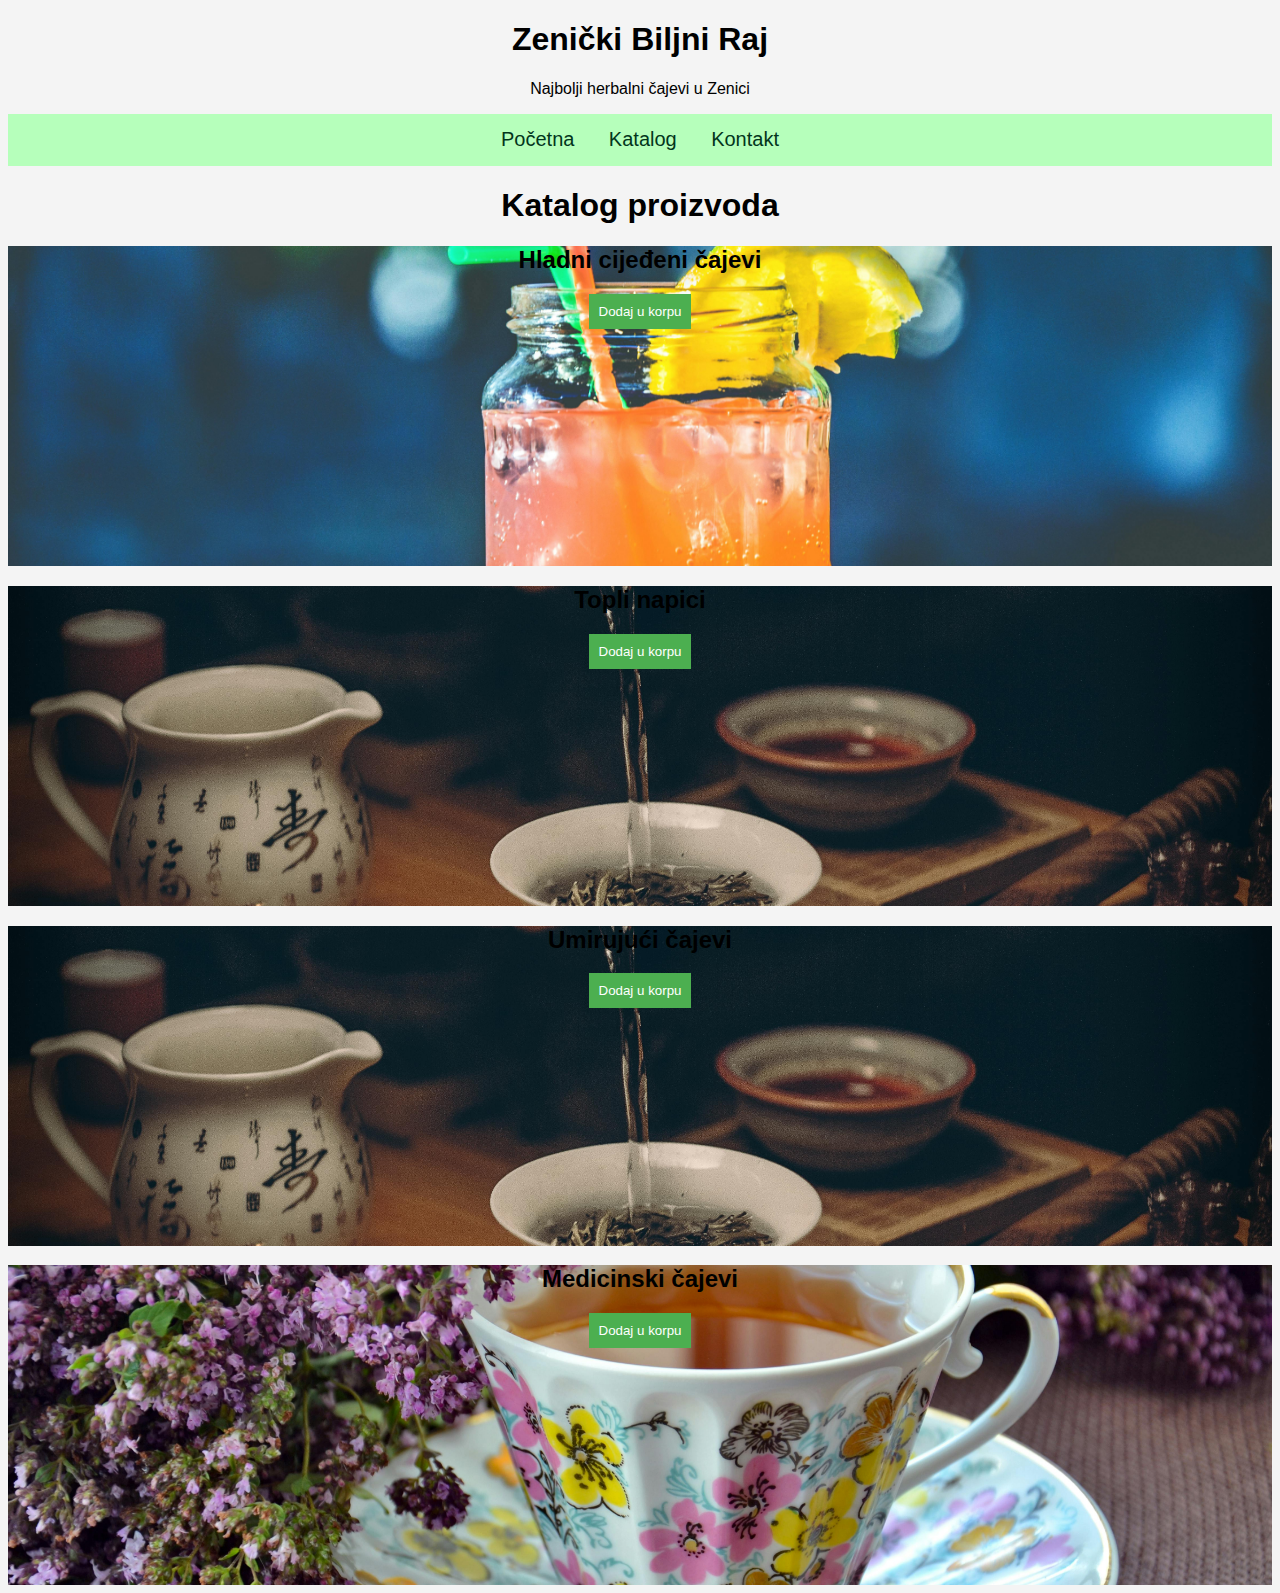
==== stranice/catalog.html @ 8df5760d "First push" ====
<!DOCTYPE html>
<html lang="en">
<head>
    <meta charset="UTF-8">
    <title>Katalog proizvoda</title>
    <link rel="stylesheet" href="../stilovi/stilovi.css">
    <script src="../js/script.js"></script>
</head>
<body>
<header>
    <h1>Zenički Biljni Raj</h1>
    <p>Najbolji herbalni čajevi u Zenici</p>
</header>
<nav>
    <ul>
        <li><a href="../index.html">Početna</a></li>
        <li><a href="#">Katalog</a></li>
        <li><a href="contact.html">Kontakt</a></li>
    </ul>
</nav>
<main>
    <h1>Katalog proizvoda</h1>
    <section class="katalog" id="hladni">
        <h2>Hladni cijeđeni čajevi</h2>
        <!-- Dodati sliku/slike -->
        <button onclick="dodajUkorpu('Hladni cijeđeni čajevi')">Dodaj u korpu</button>
    </section>
    <section class="katalog"id="topli">
        <h2>Topli napici</h2>
        <!-- Dodati sliku/slike -->
        <button onclick="dodajUkorpu('Topli napici')">Dodaj u korpu</button>
    </section>
    <section class="katalog"id="umirujuci">
        <h2>Umirujući čajevi</h2>
        <!-- Dodati sliku/slike -->
        <button onclick="dodajUkorpu('Umirujući čajevi')">Dodaj u korpu</button>
    </section>
    <section class="katalog"id="medicinski">
        <h2>Medicinski čajevi</h2>
        <!-- Dodati sliku/slike -->
        <button onclick="dodajUkorpu('Medicinski čajevi')">Dodaj u korpu</button>
    </section>
</main>
</body>
</html>
---- stilovi/stilovi.css ----
body {
    font-family: Arial, Helvetica, sans-serif;
    background-color: #f4f4f4;
    text-align: center;
}
nav {
    line-height: 50px;
}
nav ul{
    list-style: none;
    padding: 0;
    background-color: #b6ffbb;
}
nav ul li{
    display: inline;
    margin: 15px;
}
nav ul li a{
    text-decoration: none;
    color: rgb(2, 53, 27);
    font-size: 20px;
    line-height: 50px;
}
nav ul li a:hover{
   color: rgb(2, 189, 42);
}
.categories {
    background-color: #b6ffbb;
    display: flex;
    justify-content: center;
    flex-direction: column;
}

.categories ul{
    list-style: none;
    padding: 0;
}

.categories ul li{
    margin: 15px;
    border: 1px solid black;
    border-radius: 12px;
    box-shadow: 10px 10px 5px rgb(131, 167, 132);
}
.categories ul li a {
    text-decoration: none;
    color: rgb(2, 53, 27);
    font-size: 20px;
    line-height: 50px;
    font-weight: bold;
}
.categories ul li a:hover{
    color: rgb(2, 189, 42);
}
.categories h2{
    margin: 15px;
    padding-top: 20px;
}
button {
    background: #4CAF50;
    color: white;
    padding: 10px;
    border: none;
    cursor: pointer;
}
button:hover {
    background: white;
    color: #4CAF50;
}
.katalog{
    height: 320px;
}
#hladni{
    background-image: url("../slike/hladni.jpg");
    background-position: center;
  background-repeat: no-repeat; 
  background-size: cover;
}
#topli{
    background-image: url("../slike/topli.jpg");
    background-position: center;
  background-repeat: no-repeat; 
  background-size: cover;
}
#umirujuci{
    background-image: url("../slike/topli.jpg");
    background-position: center;
  background-repeat: no-repeat; 
  background-size: cover;
}
#medicinski{
    background-image: url("../slike/medicinski.jpg");
    background-position: center;
  background-repeat: no-repeat; 
  background-size: cover;
}
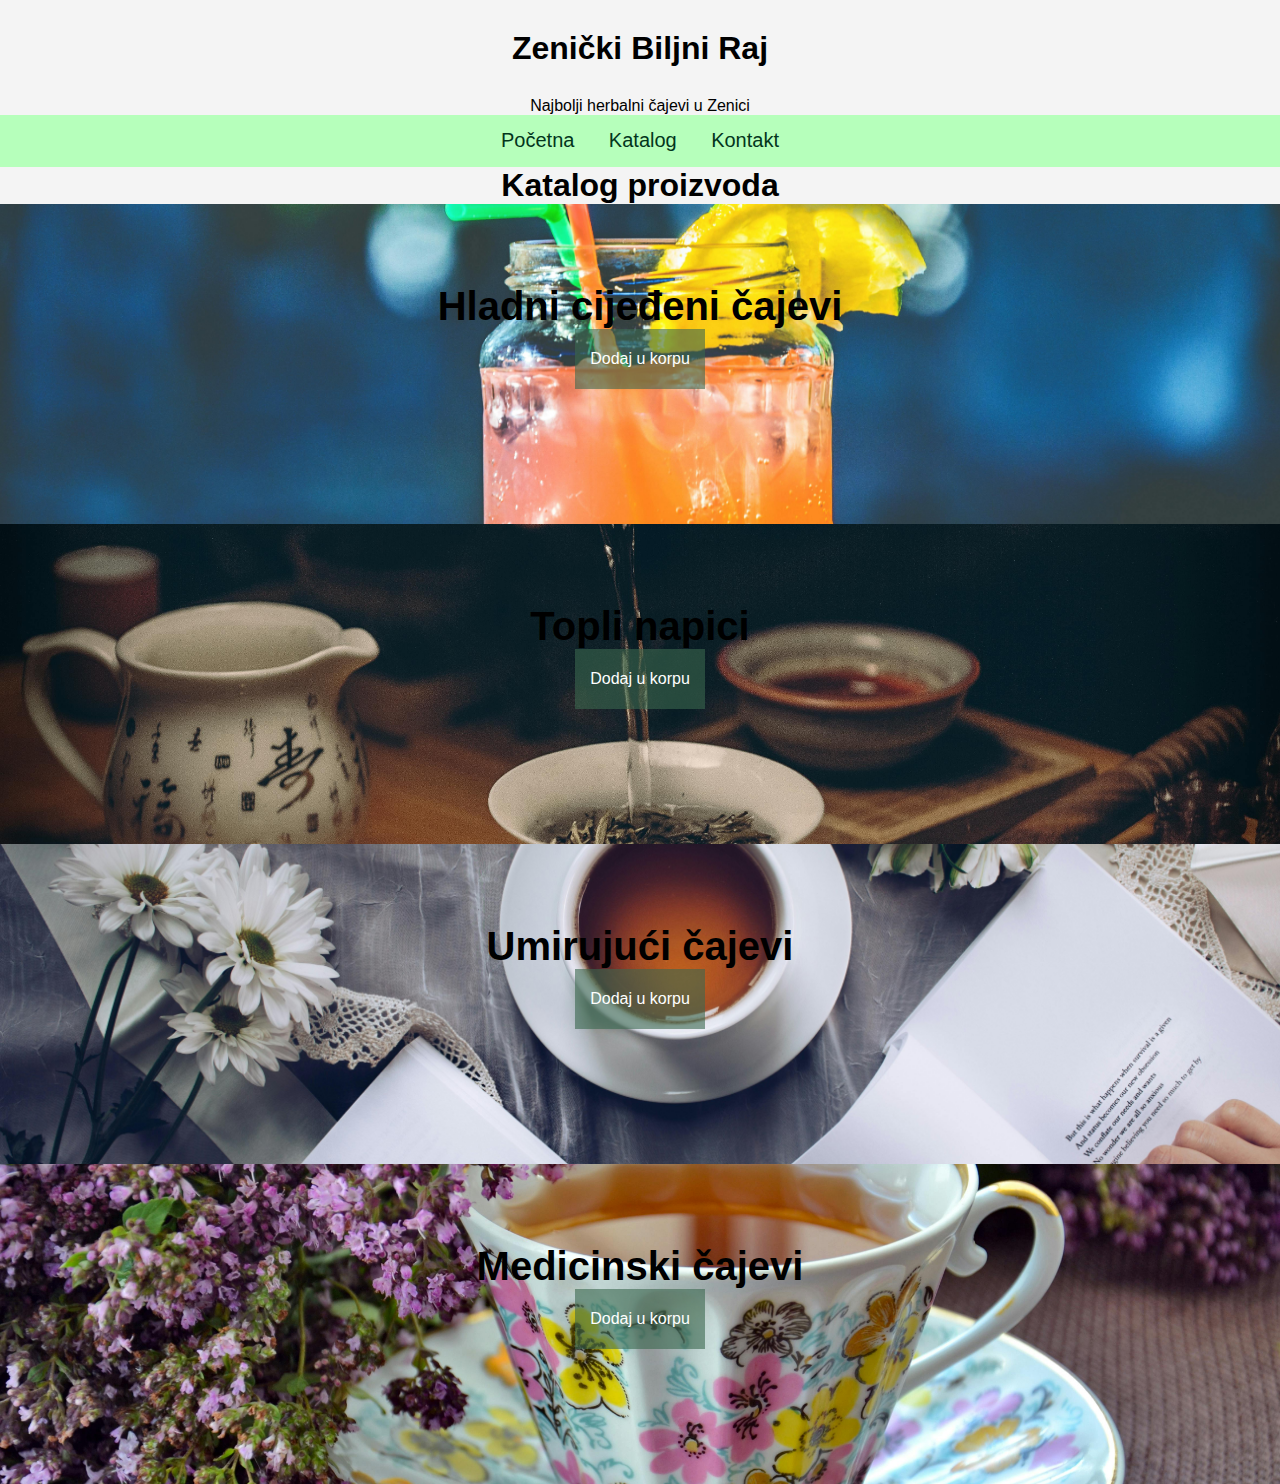
==== commit ba2d51e5: "Some minor changes on catalog page, still in work" ====
--- a/stranice/catalog.html
+++ b/stranice/catalog.html
@@ -20,26 +20,28 @@
 </nav>
 <main>
     <h1>Katalog proizvoda</h1>
+    <div class="katalozi">
     <section class="katalog" id="hladni">
         <h2>Hladni cijeđeni čajevi</h2>
-        <!-- Dodati sliku/slike -->
+        
         <button onclick="dodajUkorpu('Hladni cijeđeni čajevi')">Dodaj u korpu</button>
     </section>
     <section class="katalog"id="topli">
         <h2>Topli napici</h2>
-        <!-- Dodati sliku/slike -->
+        
         <button onclick="dodajUkorpu('Topli napici')">Dodaj u korpu</button>
     </section>
     <section class="katalog"id="umirujuci">
         <h2>Umirujući čajevi</h2>
-        <!-- Dodati sliku/slike -->
+        
         <button onclick="dodajUkorpu('Umirujući čajevi')">Dodaj u korpu</button>
     </section>
     <section class="katalog"id="medicinski">
         <h2>Medicinski čajevi</h2>
-        <!-- Dodati sliku/slike -->
+        
         <button onclick="dodajUkorpu('Medicinski čajevi')">Dodaj u korpu</button>
     </section>
+</div>
 </main>
 </body>
 </html>--- a/stilovi/stilovi.css
+++ b/stilovi/stilovi.css
@@ -1,7 +1,17 @@
+*{
+    margin: 0px;
+    padding: 0px;
+}
 body {
     font-family: Arial, Helvetica, sans-serif;
     background-color: #f4f4f4;
     text-align: center;
+}
+header{
+    padding-top: 30px;
+}
+header p {
+    padding-top: 30px;
 }
 nav {
     line-height: 50px;
@@ -67,8 +77,22 @@
     background: white;
     color: #4CAF50;
 }
+.katalozi{
+    display: flex;
+    flex-direction: column;
+}
 .katalog{
     height: 320px;
+}
+.katalog h2{
+    padding-top: 80px;
+    font-size: 40px;
+}
+.katalog button{
+    background-color: rgba(59, 104, 78, 0.6);
+    height: 60px;
+    width: 130px;
+    font-size: 16px;
 }
 #hladni{
     background-image: url("../slike/hladni.jpg");
@@ -83,7 +107,7 @@
   background-size: cover;
 }
 #umirujuci{
-    background-image: url("../slike/topli.jpg");
+    background-image: url("../slike/umirujuci.jpg");
     background-position: center;
   background-repeat: no-repeat; 
   background-size: cover;
